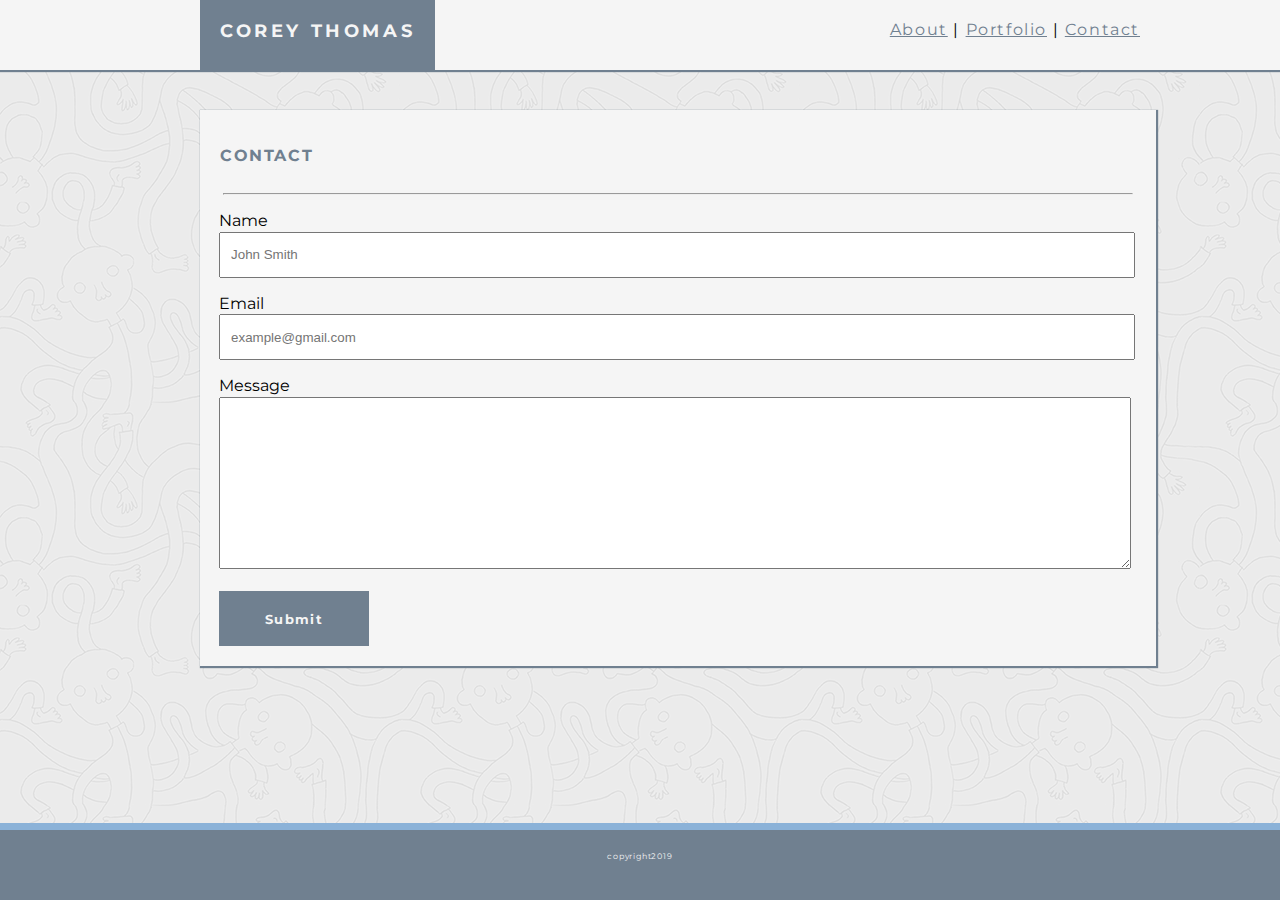
==== contact.html @ 7988b5c3 "Basic Portfolio attempt 1.  Header needs work, and would like full page to be responsive at some poi" ====
<!DOCTYPE html>
<html lang="en-us">

<head>
    <title>
        Contact
    </title>
    <link rel="stylesheet" type="text/css" href="style.css">
    <link href="https://fonts.googleapis.com/css?family=Montserrat:400,400i,900" rel="stylesheet">
</head>

<body>
    <header>
        <div class="hdr-ctr">
        <strong class="logo">COREY THOMAS</strong>

        <nav>
                <a href="/index.html">About</a> | 
                <a href="/portfolio.html">Portfolio</a> | 
                <a href="/contact.html">Contact</a>
        </nav>
        </div>
    </header>
        
        <main>
            <h1>CONTACT</h1>
            <hr>
            <form action="">
                <p class="contact">
                <label for="name">Name</label>
                <input type="text" id="name" name="name" placeholder="John Smith" required>
                </p>
                <p class="contact">
                <label class ="email" for="email">Email</label>
                <input type="text" id="email" name="email" placeholder="example@gmail.com" required>
                </p>
                <p class="contact">
                <label for="message">Message</label>
                <textarea col="1" rows="1" id="message" name="message" required></textarea>
                </p>
                <input type="submit" id ="submit" value="Submit">
            </form>
                    
        </main>
            
            <footer>
                <p class="p-footer">copyright2019</p>
            </footer>
    
        
         
    
        </body>
    
    </html>
    
</body>
</html>
---- style.css ----
body {
    display: flex;
    min-height:100vh;
    flex-direction: column;
    background-image: url(./assets/ignasi_pattern_s.png);
    margin: 0;
    font-family: 'Montserrat';
}

header {
    background-color: rgb(245, 245, 245);
    height: 70px;
    width: 100%;
    box-shadow: 1px 1px 1px 1px slategray;
}

.logo {
    font-size: 18px;
    letter-spacing: .2em;
    background-color: slategrey;
    color: whitesmoke;
    padding: 20px;
    text-align: center;
}

.hdr-ctr {
    display: flex;
    max-width: 960px;
    height: 70px;
    margin-left: 200px;
}

nav { 
    margin-left: auto;
    padding: 20px;
    letter-spacing: .1em;
    
}

a {
    color: slategrey;
}

a:hover {
    color: rgb(139, 178, 216);
}

main {
    background-color: rgb(245, 245, 245);
    margin-top: 40px;
    margin-left: 200px;
    width: 956px; 
    box-shadow: 1px 1px 1px 1px slategray;
    margin-bottom: 200px;
}

h1 {
    position: flex-start;
    font-size: 16px;
    padding: 25px 20px 20px 20px;
    letter-spacing: .1em;
    margin-bottom: 0px;
    color: slategray;
}

hr {
    max-width: 95%;
}

.hero {
    float: left;
    max-width: 20%;
    padding-right: 2%
}

article {
    display: flex;
}

p   {
    padding: 1% 2% 2% 2%;
    line-height: 1.3em;
    
}

.gal {
    margin: 20px;
    display: grid;
    grid-gap: 5px;
    grid-template-columns: 1fr 1fr;
    max-width: 500px
    
}
.gal-item {
    display: block;
    position: relative;
    padding: 2%;
    table-layout: auto;
    max-width: 300px;
}

.gal-pic {
    width: 100%;

}

.gal-desc {
    position: absolute;
    bottom: 0px;
    left: 50%;
    transform: translateX(-50%);
    background-color: rgba(112, 128, 144, .8); 
    color: white;
    width: 300px;
    text-align: center;
    padding: 20px 0px 20px 0px;
}

.gal-desc:hover {
    position: absolute;
    bottom: 0px;
    left: 50%;
    transform: translateX(-50%);
    background-color: rgba(112, 128, 144, 1); 
    color: white;
    width: 300px;
    text-align: center;
    padding: 20px 0px 20px 0px;
}

footer {
    clear: both;
    display: block;
    background-color: slategray;
    color: whitesmoke;
    position: fixed;
    bottom: 0;
    width: 100%;
    text-align: center;
    height: 70px;
    border-top: 7px solid rgb(139, 178, 216);
    margin-top: 100px;
    
}

form {
    flex-direction: column;
    padding-left: 2%;
    padding-bottom: 20px;
    max-width: 98%;
}

#name {
    padding-left: 10px;
    width: 96%;
    height: 3em;
}

#email {
    padding-left: 10px;
    width: 96%;
    height: 3em;
}

#message {
    width: 95%;
    height: 150px;
    padding: 10px;
}

label {
    padding-top: 10px;
}

p.contact   {
    padding: 0px;
    
}

#submit {
    border:0;
    background-color: slategray;
    color: whitesmoke;
    width: 150px;
    height: 55px;
    padding: 20px;
    text-align: center;
    font-family: 'Montserrat';
    font-weight: bold;
    letter-spacing: .1em;

}

#submit:hover {
    border:0;
    background-color: rgb(139, 178, 216);
    color: whitesmoke;
    width: 150px;
    height: 55px;
    padding: 20px;
    text-align: center;
    font-family: 'Montserrat';
    font-weight: bold;
}

.p-footer {
    font-size: 8px;
    letter-spacing: .1em;
}

h4 {
    padding: 0px;
}
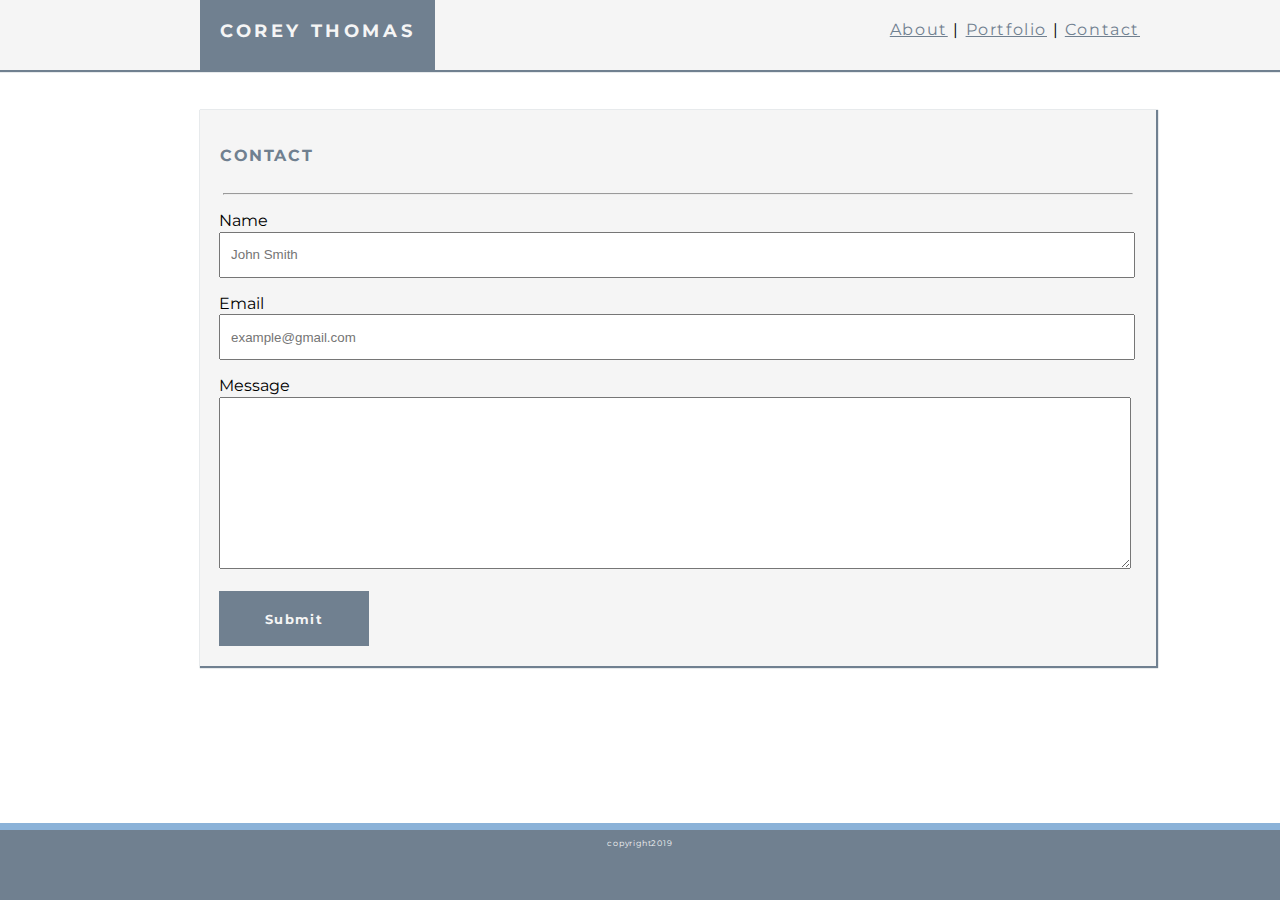
==== commit f57c5621: "realized css was in wrong folder, re-linked and broke file.  Still need to fix footer" ====
--- a/contact.html
+++ b/contact.html
@@ -5,7 +5,7 @@
     <title>
         Contact
     </title>
-    <link rel="stylesheet" type="text/css" href="style.css">
+    <link rel="stylesheet" type="text/css" href="./assets/css/style.css">
     <link href="https://fonts.googleapis.com/css?family=Montserrat:400,400i,900" rel="stylesheet">
 </head>
 
--- a/assets/css/style.css
+++ b/assets/css/style.css
@@ -0,0 +1,214 @@
+body {
+    display: flex;
+    min-height:100vh;
+    flex-direction: column;
+    background-image: url(./assets/ignasi_pattern_s.png);
+    margin: 0;
+    font-family: 'Montserrat';
+}
+
+header {
+    background-color: rgb(245, 245, 245);
+    height: 70px;
+    width: 100%;
+    box-shadow: 1px 1px 1px 1px slategray;
+}
+
+.logo {
+    font-size: 18px;
+    letter-spacing: .2em;
+    background-color: slategrey;
+    color: whitesmoke;
+    padding: 20px;
+    text-align: center;
+}
+
+.hdr-ctr {
+    display: flex;
+    max-width: 960px;
+    height: 70px;
+    margin-left: 200px;
+}
+
+nav { 
+    margin-left: auto;
+    padding: 20px;
+    letter-spacing: .1em;
+    
+}
+
+a {
+    color: slategrey;
+}
+
+a:hover {
+    color: rgb(139, 178, 216);
+}
+
+main {
+    background-color: rgb(245, 245, 245);
+    margin-top: 40px;
+    margin-left: 200px;
+    width: 956px; 
+    box-shadow: 1px 1px 1px 1px slategray;
+    margin-bottom: 200px;
+}
+
+h1 {
+    position: flex-start;
+    font-size: 16px;
+    padding: 25px 20px 20px 20px;
+    letter-spacing: .1em;
+    margin-bottom: 0px;
+    color: slategray;
+}
+
+hr {
+    max-width: 95%;
+}
+
+.hero {
+    float: left;
+    max-width: 20%;
+    padding-left: 2%;
+    padding-right: 2%
+
+}
+
+article {
+    flex-direction: row;
+}
+
+p   {
+    padding: 0% 2% 0 2%;
+    line-height: 1.3em;   
+}
+
+.gal {
+    margin: 20px;
+    display: grid;
+    grid-gap: 5px;
+    grid-template-columns: 1fr 1fr;
+    max-width: 500px
+    
+}
+.gal-item {
+    display: block;
+    position: relative;
+    padding: 2%;
+    table-layout: auto;
+    max-width: 300px;
+}
+
+.gal-pic {
+    width: 100%;
+
+}
+
+.gal-desc {
+    position: absolute;
+    bottom: 0px;
+    left: 50%;
+    transform: translateX(-50%);
+    background-color: rgba(112, 128, 144, .8); 
+    color: white;
+    width: 300px;
+    text-align: center;
+    padding: 20px 0px 20px 0px;
+}
+
+.gal-desc:hover {
+    position: absolute;
+    bottom: 0px;
+    left: 50%;
+    transform: translateX(-50%);
+    background-color: rgba(112, 128, 144, 1); 
+    color: white;
+    width: 300px;
+    text-align: center;
+    padding: 20px 0px 20px 0px;
+}
+
+footer {
+    clear: both;
+    display: block;
+    background-color: slategray;
+    color: whitesmoke;
+    position: fixed;
+    bottom: 0;
+    width: 100%;
+    text-align: center;
+    height: 70px;
+    border-top: 7px solid rgb(139, 178, 216);
+    margin-top: 100px;
+    
+}
+
+form {
+    flex-direction: column;
+    padding-left: 2%;
+    padding-bottom: 20px;
+    max-width: 98%;
+}
+
+#name {
+    padding-left: 10px;
+    width: 96%;
+    height: 3em;
+}
+
+#email {
+    padding-left: 10px;
+    width: 96%;
+    height: 3em;
+}
+
+#message {
+    width: 95%;
+    height: 150px;
+    padding: 10px;
+}
+
+label {
+    padding-top: 10px;
+}
+
+p.contact   {
+    padding: 0px;
+    
+}
+
+#submit {
+    border:0;
+    background-color: slategray;
+    color: whitesmoke;
+    width: 150px;
+    height: 55px;
+    padding: 20px;
+    text-align: center;
+    font-family: 'Montserrat';
+    font-weight: bold;
+    letter-spacing: .1em;
+
+}
+
+#submit:hover {
+    border:0;
+    background-color: rgb(139, 178, 216);
+    color: whitesmoke;
+    width: 150px;
+    height: 55px;
+    padding: 20px;
+    text-align: center;
+    font-family: 'Montserrat';
+    font-weight: bold;
+}
+
+.p-footer {
+    font-size: 8px;
+    letter-spacing: .1em;
+}
+
+h4 {
+    padding: 0px;
+}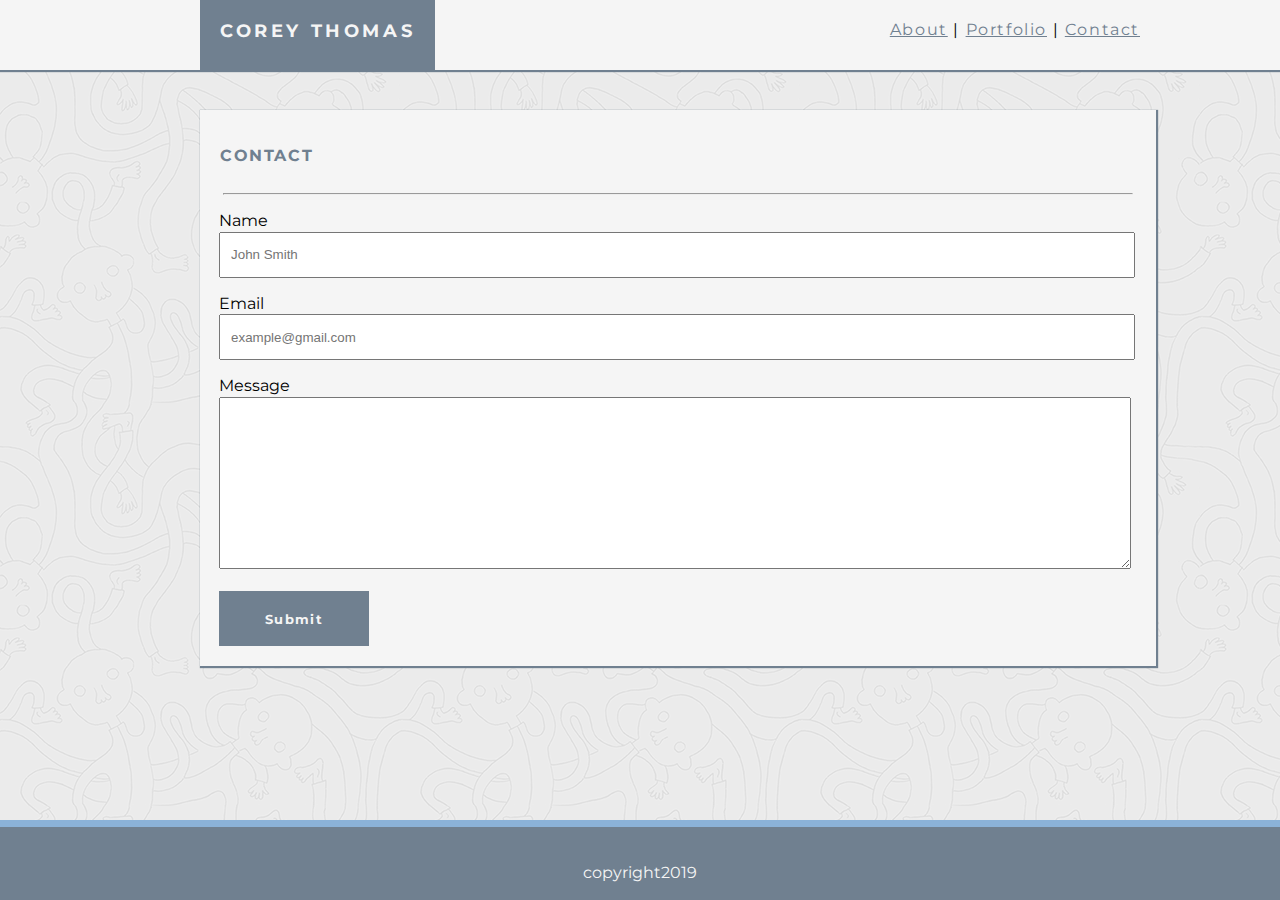
==== commit 8f739671: "background pic was moved to proper folder" ====
--- a/contact.html
+++ b/contact.html
@@ -10,6 +10,7 @@
 </head>
 
 <body>
+    <div class="wrapper"></div>
     <header>
         <div class="hdr-ctr">
         <strong class="logo">COREY THOMAS</strong>
@@ -43,13 +44,13 @@
                     
         </main>
             
-            <footer>
-                <p class="p-footer">copyright2019</p>
-            </footer>
+        <footer>
+                <p class="p-ftr">copyright2019</p>
+        </footer>
     
         
          
-    
+        </div>
         </body>
     
     </html>
--- a/assets/css/style.css
+++ b/assets/css/style.css
@@ -2,7 +2,7 @@
     display: flex;
     min-height:100vh;
     flex-direction: column;
-    background-image: url(./assets/ignasi_pattern_s.png);
+    background-image: url("../images/ignasi_pattern_s.png");
     margin: 0;
     font-family: 'Montserrat';
 }
@@ -77,6 +77,7 @@
 
 article {
     flex-direction: row;
+    padding-bottom: 20px;
 }
 
 p   {
@@ -138,7 +139,7 @@
     bottom: 0;
     width: 100%;
     text-align: center;
-    height: 70px;
+    padding-top: 20px;
     border-top: 7px solid rgb(139, 178, 216);
     margin-top: 100px;
     
@@ -205,10 +206,17 @@
 }
 
 .p-footer {
+    position: absolute;
+    padding-top: 40px;
+    bottom: 0;
     font-size: 8px;
     letter-spacing: .1em;
 }
 
 h4 {
     padding: 0px;
+}
+
+.wrapper {
+    flex-wrap: wrap;
 }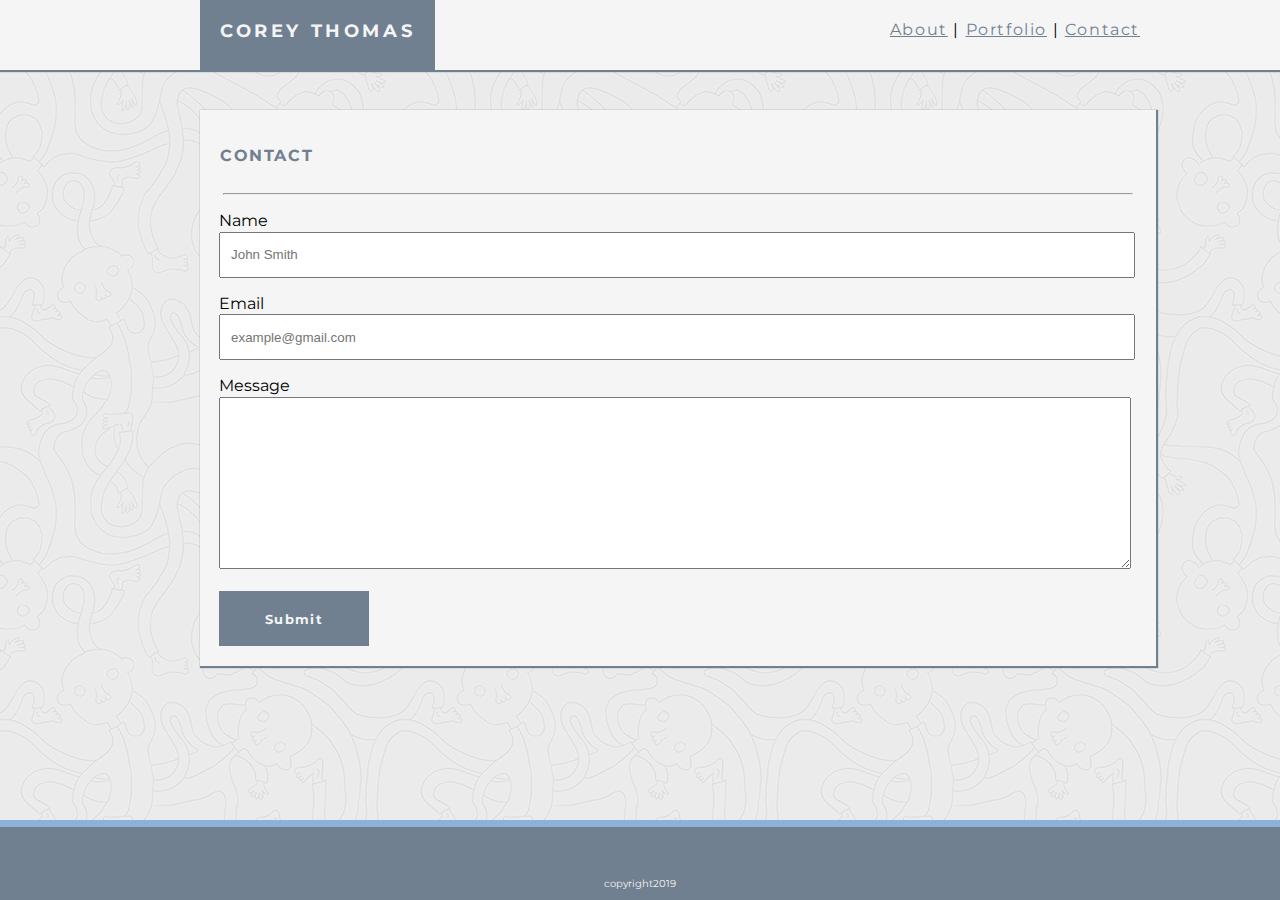
==== commit 2273a22b: "Discovered stylng issue with footer, thought it was resolved before but this may be the final one." ====
--- a/contact.html
+++ b/contact.html
@@ -45,7 +45,7 @@
         </main>
             
         <footer>
-                <p class="p-ftr">copyright2019</p>
+                <p>copyright2019</p>
         </footer>
     
         
--- a/assets/css/style.css
+++ b/assets/css/style.css
@@ -139,9 +139,10 @@
     bottom: 0;
     width: 100%;
     text-align: center;
-    padding-top: 20px;
+    padding-top: 40px;
     border-top: 7px solid rgb(139, 178, 216);
     margin-top: 100px;
+    font-size: 10px;
     
 }
 
@@ -205,13 +206,6 @@
     font-weight: bold;
 }
 
-.p-footer {
-    position: absolute;
-    padding-top: 40px;
-    bottom: 0;
-    font-size: 8px;
-    letter-spacing: .1em;
-}
 
 h4 {
     padding: 0px;
@@ -219,4 +213,5 @@
 
 .wrapper {
     flex-wrap: wrap;
+    
 }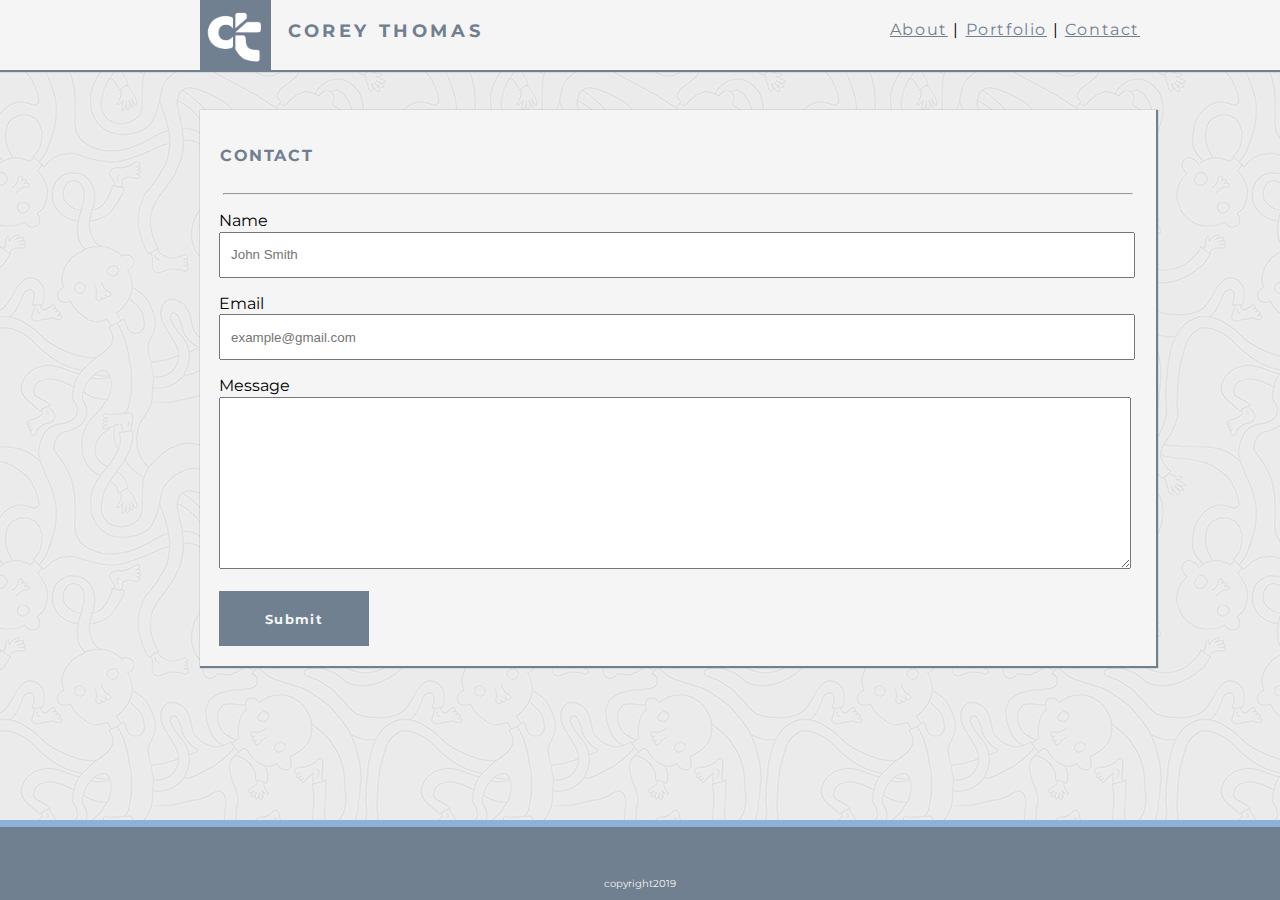
==== commit d7ea6768: "fixed links, added logo" ====
--- a/contact.html
+++ b/contact.html
@@ -13,12 +13,13 @@
     <div class="wrapper"></div>
     <header>
         <div class="hdr-ctr">
-        <strong class="logo">COREY THOMAS</strong>
-
+                <a href="./index.html">
+                    <img src="assets/images/logo_white.png" class="logo-icon">
+                </a>        <strong class="logo">COREY THOMAS</strong>
         <nav>
-                <a href="/index.html">About</a> | 
-                <a href="/portfolio.html">Portfolio</a> | 
-                <a href="/contact.html">Contact</a>
+                <a href="./index.html">About</a> | 
+                <a href="./portfolio.html">Portfolio</a> | 
+                <a href="./contact.html">Contact</a>
         </nav>
         </div>
     </header>
--- a/assets/css/style.css
+++ b/assets/css/style.css
@@ -9,7 +9,6 @@
 
 header {
     background-color: rgb(245, 245, 245);
-    height: 70px;
     width: 100%;
     box-shadow: 1px 1px 1px 1px slategray;
 }
@@ -17,10 +16,15 @@
 .logo {
     font-size: 18px;
     letter-spacing: .2em;
+    color: slategrey;
+    padding: 20px;
+    text-align: center;
+}
+
+.logo-icon {
+    padding: 2%;
+    width: 68px;
     background-color: slategrey;
-    color: whitesmoke;
-    padding: 20px;
-    text-align: center;
 }
 
 .hdr-ctr {
@@ -96,9 +100,10 @@
 .gal-item {
     display: block;
     position: relative;
-    padding: 2%;
+    padding: 0%;
     table-layout: auto;
     max-width: 300px;
+    margin-right: 10px;
 }
 
 .gal-pic {
